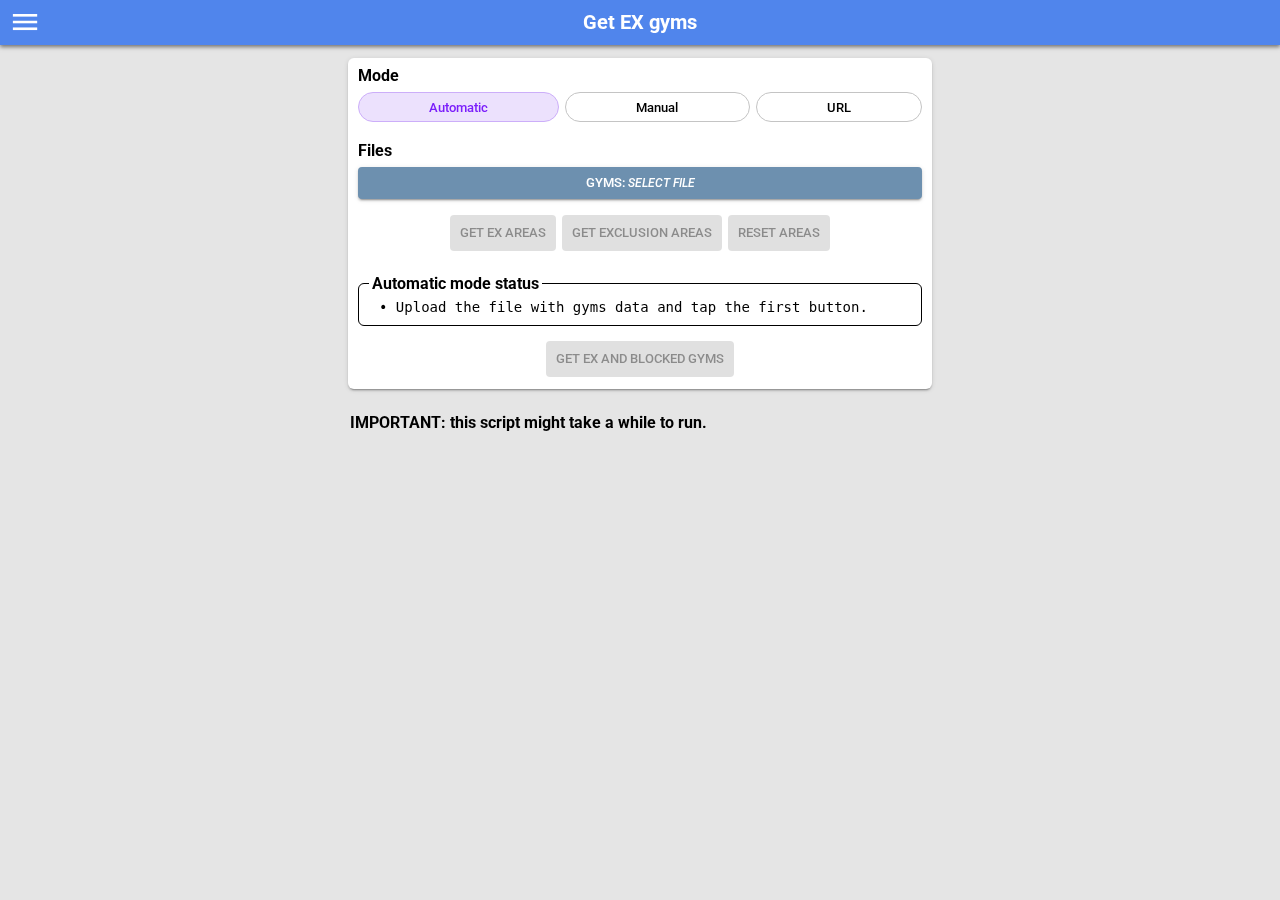
==== index.html @ 60ac469e "Test for iPhone X" ====
<html lang='x-default' xml:lang='x-default'>
  <head>
      <title>Get EX gyms</title>
		  <meta name="title" content="Get EX gyms">
      <meta name="keywords" content="Get EX gyms">
      <meta name="description" content="Get EX gyms given some inputs.">
      <link rel="icon" sizes="192x192" href="icon_circle.png">
      <link rel="apple-touch-icon-precomposed" href="icon.png">
      <meta content="minimum-scale=1.0, width=device-width, maximum-scale=0.6667, user-scalable=no, viewport-fit=cover" name="viewport">
      <meta charset="utf-8">
      <meta http-equiv="X-UA-Compatible" content="IE=edge">
      <link href="style.css" rel="stylesheet" type="text/css">
  </head>
  <body onload="language()">

    <div id="sidebar-overlay" onclick='triggerSideBar();'></div>

    <div id="navbar">    
      <div id="hamburger" onclick='triggerSideBar();'></div>
      <h1>Get EX gyms</h1>
    </div>

    <div id="structure">

      <div id="card">
        <div id="block">
          <h2 class="STRING_MODE">Mode</h2>
          <div id="block_structure">
            <div id="element">
              <div id="button_structure">
                <div class="selected STRING_AUTOMATIC" onclick='setMode("Automatic",this);'>Automatic</div>
                <div onclick='setMode("Manual",this);'>Manual</div>
                <div onclick='setMode("URL",this);'>URL</div>
              </div>
            </div>
          </div>
        </div>

        <div id="block">
          <h2 class="STRING_FILES">Files</h2>
          <div id="block_structure">
            <div id="element" class="files">
              <div>
                <input type="file" name="gymsfile" id="gymsfile" class="inputfile" accept=".csv,.txt"/>
                <label class="STRING_GYMS_FILE" for="gymsfile">Gyms: <span class="inputfile">select file</span></label>
              </div>
              <div id="File_section_EX" style="display:none">
                <input type="file" name="EXareasfile" id="EXareasfile" class="inputfile" accept=".geojson"/>
                <label class="STRING_EX_FILE" for="EXareasfile">EX areas: <span class="inputfile">select file</span></label>
              </div>
              <div id="File_section_exclusion" style="display:none">
                <input type="file" name="exclusionareasfile" id="exclusionareasfile" class="inputfile" accept=".geojson"/>
                <label class="STRING_EXCLUSION_FILE" for="exclusionareasfile">Exclusion areas: <span class="inputfile">select file</span></label>
              </div>
            </div>
          </div>
        </div>

        <div id="block" class="URL_area" style="display:none">
          <div id="block_structure" class="URL">
            <div id="element">
              <input id="EXAreasurl" class="log" value="https://getexgyms.alexelgt.com/example_data/madrid_exareas.geojson">
              <span class="STRING_URL_EX">EX Areas URL</span>
            </div>
            <div id="element">
              <input id="ExclusionAreasurl" class="log" value="https://getexgyms.alexelgt.com/example_data/madrid_exclusionareas.geojson">
              <span class="STRING_URL_EXCLUSION">Exclusion Areas URL</span>
            </div>
          </div>
        </div>

        <div id="Automatic_section">
          <div id="input_button_structure">
            <button id='btngetexareas' class="STRING_GET_EX_AREAS" onclick='getareas("EX");' disabled>Get EX areas</button>
            <button id='btngetexclusionareas' class="STRING_GET_EXCLUSION_AREAS" onclick='getareas("exclusion");' disabled>Get exclusion areas</button>
            <button id='btnresetareas' class="STRING_GET_RESET_AREAS" onclick='resetareas();' disabled>Reset areas</button>
          </div>

          <div id="block">
            <div id="block_structure" class="log">
              <h2 class="STRING_STATUS_AUTOMATIC_MODE">Automatic mode status</h2>
              <div id="element">
                <span id="EX_areas_status" class="log">• Upload the file with gyms data and tap the first button.</span>
                <br>
                <span id="Exclusion_areas_status" class="log"></span>
              </div>
            </div>
          </div>
        </div>

        <div id="block" class="error_block" style="display:none">
            <div id="block_structure" class="log">
              <h2 class="STRING_PROBLEMS_DETECTED">Problems detected</h2>
              <div id="element">
                <span id="Output_error_orange" class="log"></span>
                <span id="Output_error_red" class="log"></span>
  
                <span id="Output_error_gyms" class="log"></span>
                <span id="Output_error_EXAreas" class="log"></span>
                <span id="Output_error_exclusionAreas" class="log"></span>
  
              </div>
            </div>
          </div>

        <div id="input_button_structure">
          <button id='btngetexandblockedgyms' class="STRING_GET_GYMS" onclick='getexgyms();' disabled>Get EX and blocked gyms</button>
        </div>

      </div>
      <div id="card" class="results results_block" style="display:none">

        <div id="block">
          <div id="block_structure" class="log">
            <h2 id="results_string">Results</h2>
            <div id="element">
              <span id="Output_results" class="log"></span>
            </div>
          </div>
        </div>

        <div id="input_button_structure" class="Output_buttons"></div>
        <div id="text_block" class="Output_text_info"></div>
      </div>

      <table id="Output_table_data"></table>

      <div id="block">
        <h2>IMPORTANT: this script might take a while to run.</h2>
      </div>
       
    </div>

    <div id="sidebar">
      <h2 class="STRING_MENU">Menu (test)</h2>
      <a class="selected">Tool</a>
      <a>Info</a>
      <a>References</a>
      <a>Credits</a>
      <a>Test</a>
      <a>Test</a>
      <a>Test</a>
      <a>Test</a>
      <a>Test</a>
      <a>Test</a>
      <a>Test</a>
    </div>

    <script src='turf.min.js'></script>
    <script src='s2geometry.js'></script>
    <script src='osmtogeojson.js'></script>
    <script src='custom-file-input.js'></script>
    <script src="getexgyms.js" type="text/javascript"></script>
    <script src="fileManagement.js" type="text/javascript"></script>
    <script src="gymsCheckings.js" type="text/javascript"></script>
    <script src="language.js" type="text/javascript"></script>
    <script type='application/javascript'>
      document.addEventListener("touchstart", function() {}, false);
    </script>

  </body>
</html>
---- style.css ----
@import url(https://fonts.googleapis.com/css?family=Roboto:400,100,500,300italic,500italic,700italic,900,300);

/*==== Basico ====*/
body {
    z-index: 0;
    font-family: "Roboto", 'Helvetica Neue, Helvetica, Arial';
    -webkit-font-smoothing: antialiased;
    -moz-osx-font-smoothing: grayscale;
    text-rendering: optimizeLegibility;
    width: 100%;
    min-height: 100%;
    height: 100%;
    margin: 0;
    font-size: 16px;
    background-color: #e5e5e5;
    -webkit-text-size-adjust: 100%;
    -webkit-touch-callout: none;
    -webkit-appearance: none;
    -moz-appearance: none;
    appearance: none;
    color: #000
}

a {
    text-decoration: none;
    color: inherit;
}

* {
    -webkit-user-select: none;
    -moz-user-select: none;
    user-select: none;
    -webkit-tap-highlight-color: rgba(0,0,0,0)
}

tr, th, tr, td, .log {
    -webkit-user-select: text;
    -moz-user-select: text;
    user-select: text;
}
/*== Basico ==*/

/*==== Navbar ====*/
#navbar {
    z-index: 2;
    background-color: #5085ec;
    position: fixed;
    width: 100%;
    height: 45px;
    box-sizing: border-box;
    box-shadow: 0 2px 4px rgba(0, 0, 0, .5);
}

#navbar h1 {
    font-size: 20px;
    text-align: center;
    margin: 0;
    line-height: 45px;
    color: #fff
}
/*== Navbar ==*/

/*==== Structure ====*/
#structure {
    z-index: 1;
    padding: 50px 0 10px;
    width: 100%;
    max-width: 600px;
    margin: 0 auto;
}
/*== Structure ==*/

/*==== Card ====*/
#card {
    background-color: #fff;
    box-sizing: border-box;
    margin: 8px;
    border-radius: 6px;
    box-shadow: 0 3px 1px -2px rgba(0, 0, 0, 0.2), 0 2px 2px 0 rgba(0, 0, 0, 0.14), 0 1px 5px 0 rgba(0, 0, 0, 0.12);
}

#card.results {
    padding-top: 1px;
}
/*== Card ==*/

/*==== Block ====*/
#block {
    margin: 6px 0;
}
#block h2, input + span {
    padding: 8px 10px 2px;
    font-size: 16px;
    margin: 0;
}

#block #block_structure {
    font-size: 14px;
    box-sizing: border-box;
}

#block #block_structure.log {
    margin: 20px 10px 10px;
    padding: 15px 10px 10px;
    border: 1px solid #000;
    border-radius: 6px;
}

#block #block_structure.log h2{
    padding: 0px 3px;
    position: absolute;
    background-color: #fff;
    margin-top:-25px;
    border-radius: 6px;
}

#block #block_structure #element {
    padding: 0px 10px;
}

#block #block_structure.block_files #element {
    padding: 0;
}
/*== Block ==*/

/*==== Button ====*/
#button_structure {
    display: flex;
	flex-flow: row;
	position: relative;
	box-sizing: border-box;
}

#input_button_structure {
    width: 100%;
    margin: 4px auto;
    display: flex;
    flex-flow: row wrap;
    justify-content: center;
	position: relative;
	box-sizing: border-box;
}

#block #block_structure #element.files > div {
    flex-direction: column;
    margin: 0 auto;
}

button, input[type=file] + label, #button_structure > div {
    margin: 5px 0;
    position: relative;
    display: inline-block;
    box-sizing: border-box;
    border: none;
    border-radius: 4px;
    padding: 0 10px;
    min-width: 64px;
    min-height: 36px;
    vertical-align: middle;
    text-align: center;
    text-overflow: ellipsis;
    text-transform: uppercase;
    color: #fff;
    background-color: #2196f3;
    box-shadow: 0 3px 1px -2px rgba(0, 0, 0, 0.2), 0 2px 2px 0 rgba(0, 0, 0, 0.14), 0 1px 5px 0 rgba(0, 0, 0, 0.12);
    font-family: "Roboto";
    font-size: 13px;
    font-weight: 500;
    line-height: 36px;
    overflow: hidden;
    outline: none;
    cursor: pointer;
    transition: box-shadow 0.2s;
}

button#btnresetareas {
    background-color: #cc0000;
}

button {
    margin: 5px 3px 12px;
}

input[type=file]#gymsfile + label {
    background-color: #6d90af;
}

input[type=file]#EXareasfile + label {
    background-color: #69be65;
}

input[type=file]#exclusionareasfile + label {
    background-color: #5756ce;
}

button::-moz-focus-inner, input[type=file] + label::-moz-focus-inner, #button_structure > div::-moz-focus-inner {
    border: none;
}

/* Overlay */
button::before,
button::after, input[type=file] + label::before, input[type=file] + label::after, #button_structure > div::before, #button_structure > div::after {
    content: "";
    position: absolute;
    top: 0;
    left: 0;
    right: 0;
    bottom: 0;
    border-radius: inherit;
    opacity: 0;
}

button::before, input[type=file] + label::before, #button_structure > div::before {
    transition: opacity 0.2s;
}

button::after, input[type=file] + label::after, #button_structure > div::after {
    background: radial-gradient(circle at center, currentColor 1%, transparent 1%) center/10000% 10000% no-repeat;
    transition: opacity 1s, background-size 0.5s;
}

/* Hover, Focus */
button:hover,
button:focus, input[type=file] + label:hover, input[type=file] + label:focus, #button_structure > div:hover, #button_structure > div:focus {
    box-shadow: 0 2px 4px -1px rgba(0, 0, 0, 0.2), 0 4px 5px 0 rgba(0, 0, 0, 0.14), 0 1px 10px 0 rgba(0, 0, 0, 0.12);
}

button:hover::before, input[type=file] + label:hover::before, #button_structure > div:hover::before {
    opacity: 0.08;
}

button:focus::before, input[type=file] + label:focus::before, #button_structure > div:focus::before {
    opacity: 0.24;
}

button:hover:focus::before, input[type=file] + label:hover:focus::before, #button_structure > div:hover:focus::before {
    opacity: 0.32;
}


#button_structure > div, #button_structure > div:hover, #button_structure > div:focus {
    box-shadow: none;
}

/* Active */
button:active, input[type=file] + label:active, #button_structure > div:active {
    box-shadow: 0 5px 5px -3px rgba(0, 0, 0, 0.2), 0 8px 10px 1px rgba(0, 0, 0, 0.14), 0 3px 14px 2px rgba(0, 0, 0, 0.12);
}

button:active::after, input[type=file] + label:active::after, #button_structure > div:active::after {
    opacity: 0.32;
    background-size: 100% 100%;
    transition: background-size 0s;
}

/* Disabled */
button:disabled, button#btnresetareas:disabled, input[type=file]:disabled + label, input[type=file]#gymsfile:disabled + label, input[type=file]#EXareasfile:disabled + label, input[type=file]#exclusionareasfile:disabled + label, #button_structure > div:disabled {
    color: rgba(0, 0, 0, 0.38);
    background-color: rgba(0, 0, 0, 0.12);
    box-shadow: none;
    cursor: initial;
}

button:disabled::before,
button:disabled::after, input[type=file]:disabled + label::before, input[type=file]:disabled + label::after, #button_structure > div:disabled::before, #button_structure > div:disabled::after {
    opacity: 0;
}

#button_structure > div {
    flex-grow: 1;
    margin: 5px 3px;
    border-radius: 40px;
    padding: 0 10px;
    min-width: 64px;
    height: 30px;
    min-height: 30px;
    color: #000;
    background-color: #fff;
    line-height: 30px;
    border:1px solid #c4c4c4;
    text-transform: none;

}

#button_structure > div:hover {
    background-color: #f5f5f5;
    border-color: #bdbdbd;
}

#button_structure > div.selected {
    border-color: #ccaef9;
    background-color: #ece1fd;
    color: #7b1efb;
}

#button_structure > div:first-child {
    margin-left: 0;
}

#button_structure > div:last-child {
    margin-right: 0;
}

input[type=file] {
	width: 0.1px;
	height: 0.1px;
	opacity: 0;
	overflow: hidden;
	position: absolute;
	z-index: -1;
}

input[type=file] + label {
    flex-grow: 1;
    cursor: pointer;
    width: 100%;
    min-height: 26px;
    line-height: 26px;
    padding: 3px 6px;
}

span.inputfile {
    font-size: 12px;
    font-style: italic;
}
/*== Button ==*/

/*==== Tables ====*/
#Output_table_data {
    overflow: hidden;
    border-collapse:collapse;
    width: 100%
}

#Output_table_data th {
    background-color:#000;
    color:#fff;
}

#Output_table_data td, #Output_table_data th {
    padding:5px;
    border-right:1px solid #000;
}

#Output_table_data td:last-child, #Output_table_data th:last-child {
    border: none
}

#Output_table_data tr.ex {
    background-color:#d7ffd7;
}

#Output_table_data tr.blocked {
    background-color:#ffd7d7;
}

#Output_table_data tr {
    border:1px solid #000;
    border-left: none;
    border-right: none;
}
/*== Tables ==*/

/*==== Input URL ====*/
input {
    height: 36px;
    line-height: 13px;
    font-size: 13px;
    margin: 10px 0 5px;
    padding: 18px 10px 10px;
    border: 1px solid #000;
    border-radius: 6px;
    box-sizing: border-box;
    resize: none;
    width: 100%;
    text-overflow: ellipsis;
    overflow: hidden;
    
}

input:focus {
    border-color: #2196f3;
}

input + span {
    position: relative;
    font-weight: bold;
    top:-30px;
    left:10px;

    padding: 0px 3px;
    
    background-color: #fff;
    
    border-radius: 6px;
}

input:first-child{
    margin-top: -10px;
}
input {
    
    position: relative;
    top:20px;
}

input:focus + span {
    color: #2196f3
}

input:focus {
    -webkit-appearance: none;
    outline: none;
    border-color: #2196f3
}
/*== Input URL ==*/

/*==== Text ====*/
span.log{
    font-family: monospace;
}

#Output_error_orange {
    color: #dd8f00;
}

#Output_error_red, #Output_error_gyms, #Output_error_EXAreas, #Output_error_exclusionAreas {
    color: #e50000;
}

#text_block {
    box-sizing: border-box;
    padding: 0 10px 10px;
    width: 100%;
    text-align: center;
    margin: 10px auto;
}

#text_block.info {
    text-align: justify;
}
/*== Text ==*/

#hamburger {
    position: fixed;
    top: 7px;
    left: 10px;
    width: 30px;
    height: 30px;
    background-image: url("hamburger-icon.png");
    background-size: 100% 100%
}


#sidebar-overlay {
    position: fixed;
    width: 100%;
    height: 100%;
    top: 0;
    left: 0;
    right: 0;
    bottom: 0;
    opacity: 0;
    background: #000;
    z-index: -1;
    transition: opacity 0.3s;
    -webkit-transition: opacity 0.3s;
}

#sidebar-overlay.active {
    z-index: 3;
    opacity: 0.5;
}

#sidebar-overlay.semiactive {
    z-index: 3;
}

#sidebar {
    overflow-y: auto;
    -webkit-overflow-scrolling: touch;
    box-sizing: border-box;
    padding: 3px 10px;
    z-index: 4;
    position: fixed;
    background: #fff;
    width: 200px;
    height: 100%;
    top: 0px;
    left: -200px;
    font-weight: bold;
    -webkit-transition: left 0.3s ease-in-out;
    -moz-transition: left 0.3s ease-in-out;
    -ms-transition: left 0.3s ease-in-out;
    -o-transition: left 0.3s ease-in-out;
    transition: left 0.3s ease-in-out;
}

#sidebar.out {
    left: 0px;
    box-shadow: 0 0px 10px 1px rgba(0, 0, 0, 0.4);
}

#sidebar h2 {
    font-size: 20px;
    padding: 0px;
    margin: 7px 0 20px
}
#sidebar > a {
    text-decoration: none;
    position: relative;
    display:inline-block;
    margin: 5px 0;
    width: 100%;
    box-sizing: border-box;
    border-radius: 6px;
    padding: 8px 10px;
    font-size: 13px
}

#sidebar > a.selected {
    color: #7b1efb;
    background-color: #ece1fd;
}

@media (min-width: 600px){
    #Output_table_data {
        width: auto;
        background-color: #fff;
        box-sizing: border-box;
        margin: 8px;
        border-radius: 6px;
        box-shadow: 0 3px 1px -2px rgba(0, 0, 0, 0.2), 0 2px 2px 0 rgba(0, 0, 0, 0.14), 0 1px 5px 0 rgba(0, 0, 0, 0.12);
    }

    #Output_table_data tr:last-child {
        border-bottom: none
    }
}

@media only screen and (device-width : 375px) and (width : 812px) and (device-height : 812px) and (-webkit-device-pixel-ratio : 3) {
    #hamburger {
        left: 44px;
    }

    #sidebar {
        width: 234px;
        left: -234px;
        padding-left: 44px;
    }
}
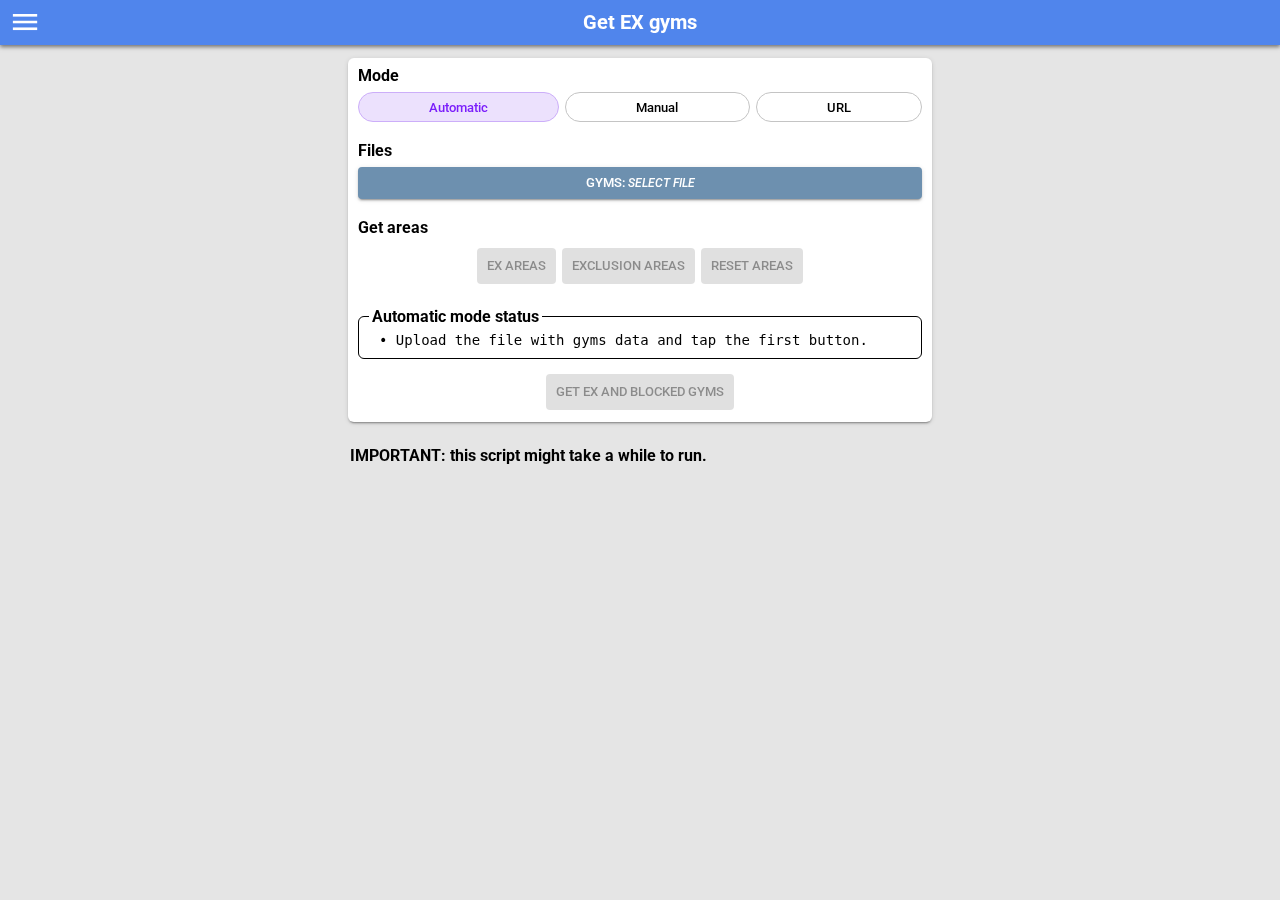
==== commit 970c2378: "Added new sections with references and credits" ====
--- a/index.html
+++ b/index.html
@@ -11,7 +11,7 @@
       <meta http-equiv="X-UA-Compatible" content="IE=edge">
       <link href="style.css" rel="stylesheet" type="text/css">
   </head>
-  <body onload="language()">
+  <body onload="language();language_sidebar()">
 
     <div id="sidebar-overlay" onclick='triggerSideBar();'></div>
 
@@ -69,11 +69,15 @@
           </div>
         </div>
 
+        
         <div id="Automatic_section">
-          <div id="input_button_structure">
-            <button id='btngetexareas' class="STRING_GET_EX_AREAS" onclick='getareas("EX");' disabled>Get EX areas</button>
-            <button id='btngetexclusionareas' class="STRING_GET_EXCLUSION_AREAS" onclick='getareas("exclusion");' disabled>Get exclusion areas</button>
-            <button id='btnresetareas' class="STRING_GET_RESET_AREAS" onclick='resetareas();' disabled>Reset areas</button>
+          <div id="block">
+            <h2 class="STRING_GET_AREAS">Get areas</h2>
+            <div id="input_button_structure">
+              <button id='btngetexareas' class="STRING_GET_EX_AREAS" onclick='getareas("EX");' disabled>EX areas</button>
+              <button id='btngetexclusionareas' class="STRING_GET_EXCLUSION_AREAS" onclick='getareas("exclusion");' disabled>Exclusion areas</button>
+              <button id='btnresetareas' class="STRING_GET_RESET_AREAS" onclick='resetareas();' disabled>Reset areas</button>
+            </div>
           </div>
 
           <div id="block">
@@ -108,10 +112,11 @@
         </div>
 
       </div>
-      <div id="card" class="results results_block" style="display:none">
+
+      <div id="card" class="padding results_block" style="display:none">
 
         <div id="block">
-          <div id="block_structure" class="log">
+          <div id="block_structure" class="log results">
             <h2 id="results_string">Results</h2>
             <div id="element">
               <span id="Output_results" class="log"></span>
@@ -119,8 +124,16 @@
           </div>
         </div>
 
-        <div id="input_button_structure" class="Output_buttons"></div>
-        <div id="text_block" class="Output_text_info"></div>
+        <div id="block" class="downloads_block">
+          <div id="block_structure">
+            <h2 class="STRING_DOWNLOADS">Downloads</h2>
+            <div id="element">
+              <div id="input_button_structure" class="Output_buttons"></div>
+              <div id="text_block" class="Output_text_info"></div>
+            </div>
+          </div>
+        </div>
+
       </div>
 
       <table id="Output_table_data"></table>
@@ -133,17 +146,10 @@
 
     <div id="sidebar">
       <h2 class="STRING_MENU">Menu (test)</h2>
-      <a class="selected">Tool</a>
-      <a>Info</a>
-      <a>References</a>
-      <a>Credits</a>
-      <a>Test</a>
-      <a>Test</a>
-      <a>Test</a>
-      <a>Test</a>
-      <a>Test</a>
-      <a>Test</a>
-      <a>Test</a>
+      <a class="selected STRING_TOOL">Tool</a>
+      <a>Info (soon)</a>
+      <a class="STRING_REFERENCES" href="references.html">References</a>
+      <a class="STRING_CREDITS" href="credits.html">Credits</a>
     </div>
 
     <script src='turf.min.js'></script>
@@ -154,6 +160,7 @@
     <script src="fileManagement.js" type="text/javascript"></script>
     <script src="gymsCheckings.js" type="text/javascript"></script>
     <script src="language.js" type="text/javascript"></script>
+    <script src="sideBar.js" type="text/javascript"></script>
     <script type='application/javascript'>
       document.addEventListener("touchstart", function() {}, false);
     </script>
--- a/style.css
+++ b/style.css
@@ -23,7 +23,7 @@
 
 a {
     text-decoration: none;
-    color: inherit;
+    
 }
 
 * {
@@ -79,8 +79,8 @@
     box-shadow: 0 3px 1px -2px rgba(0, 0, 0, 0.2), 0 2px 2px 0 rgba(0, 0, 0, 0.14), 0 1px 5px 0 rgba(0, 0, 0, 0.12);
 }
 
-#card.results {
-    padding-top: 1px;
+#card.padding {
+    padding: 1px 0
 }
 /*== Card ==*/
 
@@ -146,7 +146,7 @@
     margin: 0 auto;
 }
 
-button, input[type=file] + label, #button_structure > div {
+button, input[type=file] + label, #button_structure > div, a#btn {
     margin: 5px 0;
     position: relative;
     display: inline-block;
@@ -193,13 +193,13 @@
     background-color: #5756ce;
 }
 
-button::-moz-focus-inner, input[type=file] + label::-moz-focus-inner, #button_structure > div::-moz-focus-inner {
+button::-moz-focus-inner, input[type=file] + label::-moz-focus-inner, #button_structure > div::-moz-focus-inner, a#btn::-moz-focus-inner {
     border: none;
 }
 
 /* Overlay */
 button::before,
-button::after, input[type=file] + label::before, input[type=file] + label::after, #button_structure > div::before, #button_structure > div::after {
+button::after, input[type=file] + label::before, input[type=file] + label::after, #button_structure > div::before, #button_structure > div::after, a#btn::before, a#btn::after {
     content: "";
     position: absolute;
     top: 0;
@@ -210,30 +210,30 @@
     opacity: 0;
 }
 
-button::before, input[type=file] + label::before, #button_structure > div::before {
+button::before, input[type=file] + label::before, #button_structure > div::before, a#btn::before {
     transition: opacity 0.2s;
 }
 
-button::after, input[type=file] + label::after, #button_structure > div::after {
+button::after, input[type=file] + label::after, #button_structure > div::after, a#btn::after {
     background: radial-gradient(circle at center, currentColor 1%, transparent 1%) center/10000% 10000% no-repeat;
     transition: opacity 1s, background-size 0.5s;
 }
 
 /* Hover, Focus */
 button:hover,
-button:focus, input[type=file] + label:hover, input[type=file] + label:focus, #button_structure > div:hover, #button_structure > div:focus {
+button:focus, input[type=file] + label:hover, input[type=file] + label:focus, #button_structure > div:hover, #button_structure > div:focus, a#btn:hover, a#btn:focus{
     box-shadow: 0 2px 4px -1px rgba(0, 0, 0, 0.2), 0 4px 5px 0 rgba(0, 0, 0, 0.14), 0 1px 10px 0 rgba(0, 0, 0, 0.12);
 }
 
-button:hover::before, input[type=file] + label:hover::before, #button_structure > div:hover::before {
+button:hover::before, input[type=file] + label:hover::before, #button_structure > div:hover::before, a#btn:hover::before {
     opacity: 0.08;
 }
 
-button:focus::before, input[type=file] + label:focus::before, #button_structure > div:focus::before {
+button:focus::before, input[type=file] + label:focus::before, #button_structure > div:focus::before, a#btn:focus::before {
     opacity: 0.24;
 }
 
-button:hover:focus::before, input[type=file] + label:hover:focus::before, #button_structure > div:hover:focus::before {
+button:hover:focus::before, input[type=file] + label:hover:focus::before, #button_structure > div:hover:focus::before, a#btn:hover:focus::before {
     opacity: 0.32;
 }
 
@@ -243,18 +243,18 @@
 }
 
 /* Active */
-button:active, input[type=file] + label:active, #button_structure > div:active {
+button:active, input[type=file] + label:active, #button_structure > div:active, a#btn:active {
     box-shadow: 0 5px 5px -3px rgba(0, 0, 0, 0.2), 0 8px 10px 1px rgba(0, 0, 0, 0.14), 0 3px 14px 2px rgba(0, 0, 0, 0.12);
 }
 
-button:active::after, input[type=file] + label:active::after, #button_structure > div:active::after {
+button:active::after, input[type=file] + label:active::after, #button_structure > div:active::after, a#btn:active::after {
     opacity: 0.32;
     background-size: 100% 100%;
     transition: background-size 0s;
 }
 
 /* Disabled */
-button:disabled, button#btnresetareas:disabled, input[type=file]:disabled + label, input[type=file]#gymsfile:disabled + label, input[type=file]#EXareasfile:disabled + label, input[type=file]#exclusionareasfile:disabled + label, #button_structure > div:disabled {
+button:disabled, button#btnresetareas:disabled, input[type=file]:disabled + label, input[type=file]#gymsfile:disabled + label, input[type=file]#EXareasfile:disabled + label, input[type=file]#exclusionareasfile:disabled + label, #button_structure > div:disabled, a#btn:disabled {
     color: rgba(0, 0, 0, 0.38);
     background-color: rgba(0, 0, 0, 0.12);
     box-shadow: none;
@@ -262,7 +262,7 @@
 }
 
 button:disabled::before,
-button:disabled::after, input[type=file]:disabled + label::before, input[type=file]:disabled + label::after, #button_structure > div:disabled::before, #button_structure > div:disabled::after {
+button:disabled::after, input[type=file]:disabled + label::before, input[type=file]:disabled + label::after, #button_structure > div:disabled::before, #button_structure > div:disabled::after, a#btn:disabled::before, a#btn:disabled::after {
     opacity: 0;
 }
 
@@ -430,7 +430,7 @@
 
 #text_block {
     box-sizing: border-box;
-    padding: 0 10px 10px;
+    padding-bottom: 10px;
     width: 100%;
     text-align: center;
     margin: 10px auto;
@@ -507,6 +507,7 @@
     margin: 7px 0 20px
 }
 #sidebar > a {
+    color: inherit;
     text-decoration: none;
     position: relative;
     display:inline-block;
@@ -518,7 +519,15 @@
     font-size: 13px
 }
 
-#sidebar > a.selected {
+#sidebar > a:hover {
+    background-color: #f5f5f5;
+}
+
+#sidebar > a:hover:active {
+    background-color: #e2e2e2;
+}
+
+#sidebar > a.selected, #sidebar > a.selected:hover:active {
     color: #7b1efb;
     background-color: #ece1fd;
 }
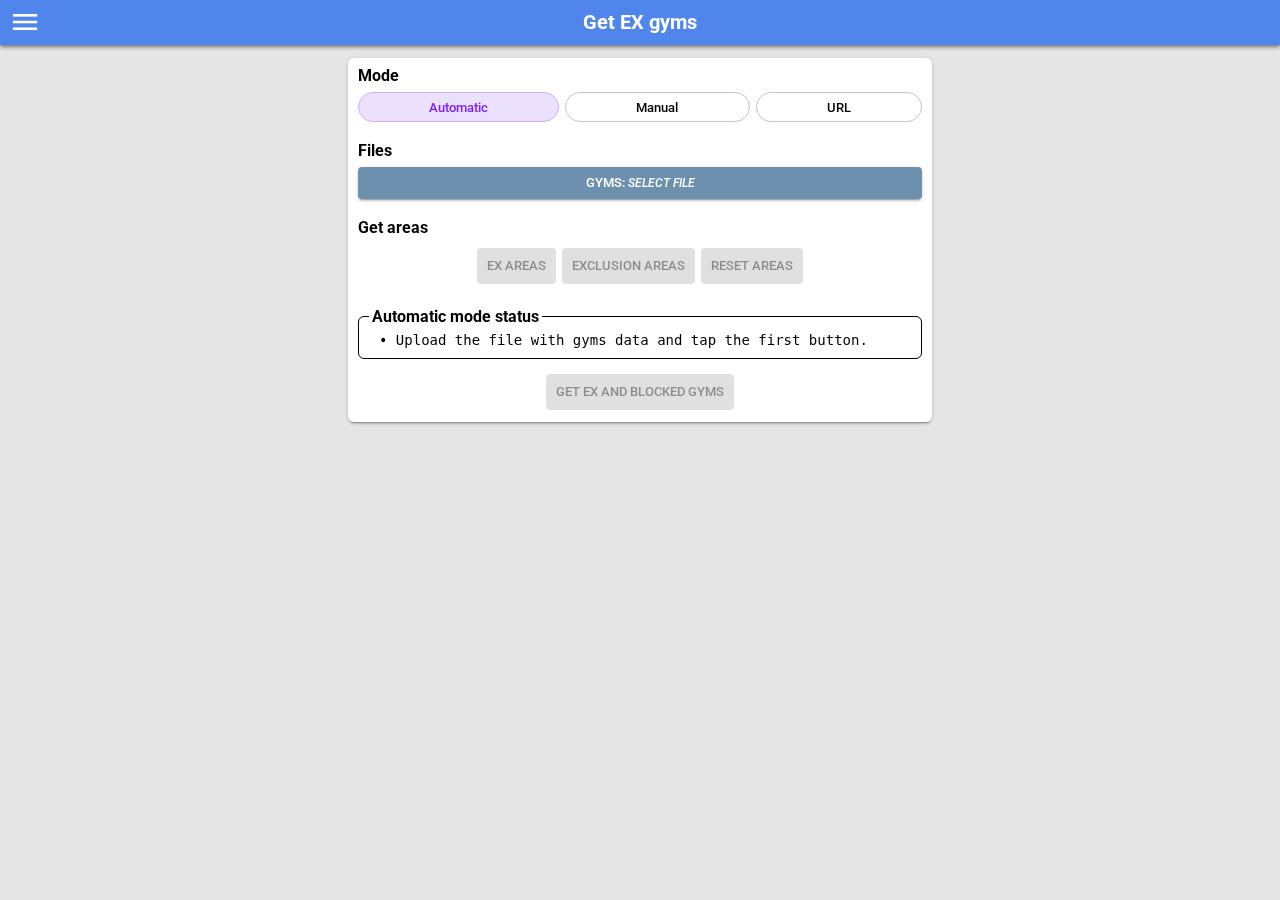
==== commit ef2d960e: "Added info section" ====
--- a/index.html
+++ b/index.html
@@ -137,17 +137,13 @@
       </div>
 
       <table id="Output_table_data"></table>
-
-      <div id="block">
-        <h2>IMPORTANT: this script might take a while to run.</h2>
-      </div>
        
     </div>
 
     <div id="sidebar">
       <h2 class="STRING_MENU">Menu (test)</h2>
       <a class="selected STRING_TOOL">Tool</a>
-      <a>Info (soon)</a>
+      <a href="info.html">Info</a>
       <a class="STRING_REFERENCES" href="references.html">References</a>
       <a class="STRING_CREDITS" href="credits.html">Credits</a>
     </div>
--- a/style.css
+++ b/style.css
@@ -33,7 +33,7 @@
     -webkit-tap-highlight-color: rgba(0,0,0,0)
 }
 
-tr, th, tr, td, .log {
+tr, th, tr, td, .log, #select_text_block {
     -webkit-user-select: text;
     -moz-user-select: text;
     user-select: text;
@@ -62,6 +62,7 @@
 
 /*==== Structure ====*/
 #structure {
+    position: relative;
     z-index: 1;
     padding: 50px 0 10px;
     width: 100%;
@@ -92,6 +93,12 @@
     padding: 8px 10px 2px;
     font-size: 16px;
     margin: 0;
+}
+
+#block h2.app_title {
+    box-sizing: border-box;
+    width: 100%;
+    text-align: center;
 }
 
 #block #block_structure {
@@ -416,7 +423,7 @@
 /*== Input URL ==*/
 
 /*==== Text ====*/
-span.log{
+span.log, #select_text_block{
     font-family: monospace;
 }
 
@@ -532,6 +539,40 @@
     background-color: #ece1fd;
 }
 
+ul {
+    list-style-type:decimal;
+}
+
+li {
+    margin-bottom: 10px;
+    padding-right: 30px;
+}
+
+#select_text_block {
+    width: 100%;
+    background-color: #f1f1f1;
+    padding: 10px;
+    box-sizing: border-box;
+    margin: 0
+}
+
+p {
+    margin-bottom: 0
+}
+
+img#icon, img#example {
+    display: block;
+    position: relative;
+    width: 80px;
+    border-radius: 8px;
+    box-shadow: 0 0 2px rgba(0, 0, 0, 0.5);
+    margin: 10px auto
+}
+
+img#example {
+    width: 200px;
+}
+
 @media (min-width: 600px){
     #Output_table_data {
         width: auto;
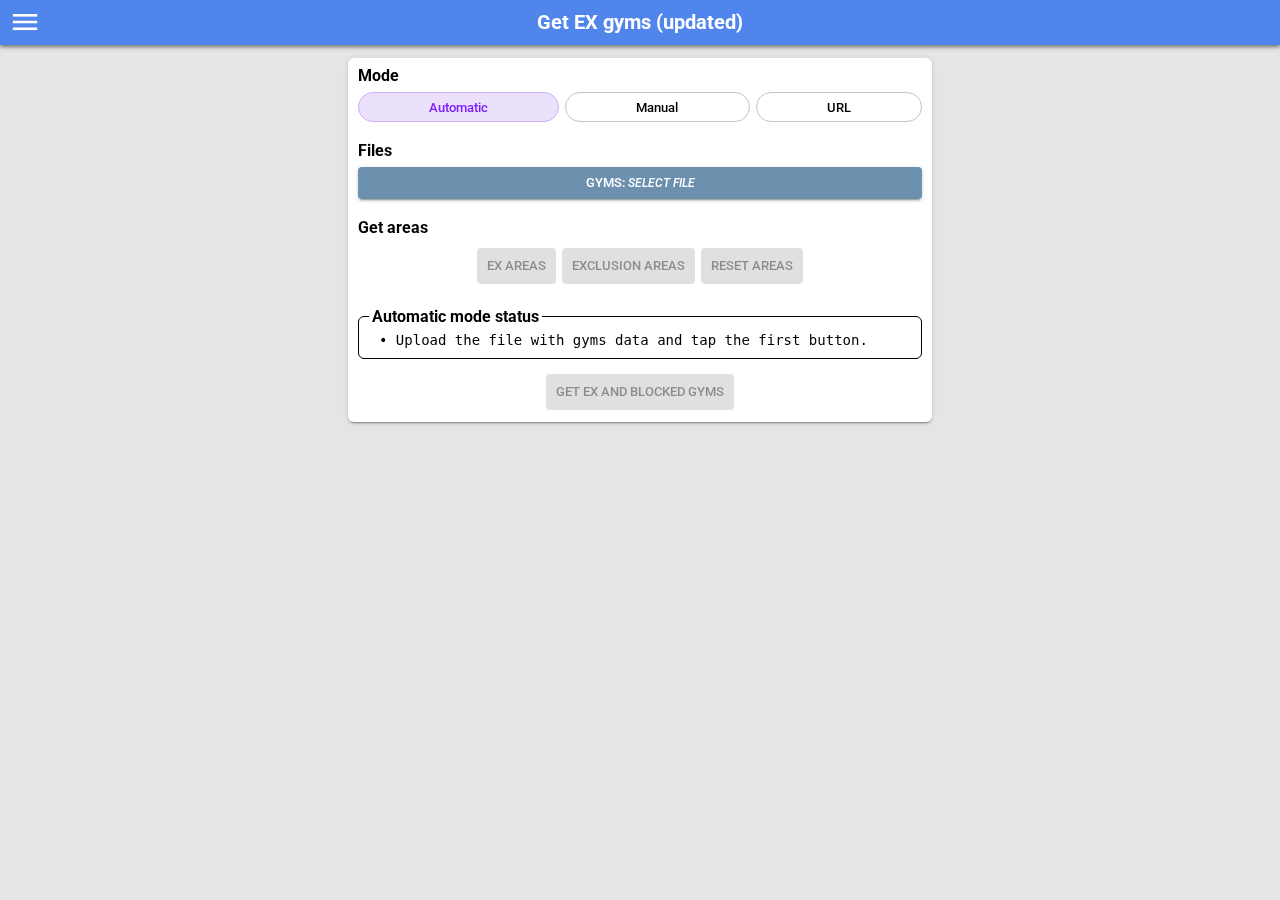
==== commit b07e92f2: "Updated the queries with new changes (experimental)" ====
--- a/index.html
+++ b/index.html
@@ -17,7 +17,7 @@
 
     <div id="navbar">    
       <div id="hamburger" onclick='triggerSideBar();'></div>
-      <h1>Get EX gyms</h1>
+      <h1>Get EX gyms (updated)</h1>
     </div>
 
     <div id="structure">
@@ -93,19 +93,19 @@
         </div>
 
         <div id="block" class="error_block" style="display:none">
-            <div id="block_structure" class="log">
-              <h2 class="STRING_PROBLEMS_DETECTED">Problems detected</h2>
-              <div id="element">
-                <span id="Output_error_orange" class="log"></span>
-                <span id="Output_error_red" class="log"></span>
+          <div id="block_structure" class="log">
+            <h2 class="STRING_PROBLEMS_DETECTED">Problems detected</h2>
+            <div id="element">
+              <span id="Output_error_orange" class="log"></span>
+              <span id="Output_error_red" class="log"></span>
   
-                <span id="Output_error_gyms" class="log"></span>
-                <span id="Output_error_EXAreas" class="log"></span>
-                <span id="Output_error_exclusionAreas" class="log"></span>
+              <span id="Output_error_gyms" class="log"></span>
+              <span id="Output_error_EXAreas" class="log"></span>
+              <span id="Output_error_exclusionAreas" class="log"></span>
   
-              </div>
             </div>
           </div>
+        </div>
 
         <div id="input_button_structure">
           <button id='btngetexandblockedgyms' class="STRING_GET_GYMS" onclick='getexgyms();' disabled>Get EX and blocked gyms</button>
@@ -137,7 +137,7 @@
       </div>
 
       <table id="Output_table_data"></table>
-       
+
     </div>
 
     <div id="sidebar">
@@ -148,6 +148,8 @@
       <a class="STRING_CREDITS" href="credits.html">Credits</a>
     </div>
 
+    <script src='eventListeners.js'></script>
+    <script src='setMode.js'></script>
     <script src='turf.min.js'></script>
     <script src='s2geometry.js'></script>
     <script src='osmtogeojson.js'></script>
--- a/style.css
+++ b/style.css
@@ -1,601 +1 @@
-@import url(https://fonts.googleapis.com/css?family=Roboto:400,100,500,300italic,500italic,700italic,900,300);
-
-/*==== Basico ====*/
-body {
-    z-index: 0;
-    font-family: "Roboto", 'Helvetica Neue, Helvetica, Arial';
-    -webkit-font-smoothing: antialiased;
-    -moz-osx-font-smoothing: grayscale;
-    text-rendering: optimizeLegibility;
-    width: 100%;
-    min-height: 100%;
-    height: 100%;
-    margin: 0;
-    font-size: 16px;
-    background-color: #e5e5e5;
-    -webkit-text-size-adjust: 100%;
-    -webkit-touch-callout: none;
-    -webkit-appearance: none;
-    -moz-appearance: none;
-    appearance: none;
-    color: #000
-}
-
-a {
-    text-decoration: none;
-    
-}
-
-* {
-    -webkit-user-select: none;
-    -moz-user-select: none;
-    user-select: none;
-    -webkit-tap-highlight-color: rgba(0,0,0,0)
-}
-
-tr, th, tr, td, .log, #select_text_block {
-    -webkit-user-select: text;
-    -moz-user-select: text;
-    user-select: text;
-}
-/*== Basico ==*/
-
-/*==== Navbar ====*/
-#navbar {
-    z-index: 2;
-    background-color: #5085ec;
-    position: fixed;
-    width: 100%;
-    height: 45px;
-    box-sizing: border-box;
-    box-shadow: 0 2px 4px rgba(0, 0, 0, .5);
-}
-
-#navbar h1 {
-    font-size: 20px;
-    text-align: center;
-    margin: 0;
-    line-height: 45px;
-    color: #fff
-}
-/*== Navbar ==*/
-
-/*==== Structure ====*/
-#structure {
-    position: relative;
-    z-index: 1;
-    padding: 50px 0 10px;
-    width: 100%;
-    max-width: 600px;
-    margin: 0 auto;
-}
-/*== Structure ==*/
-
-/*==== Card ====*/
-#card {
-    background-color: #fff;
-    box-sizing: border-box;
-    margin: 8px;
-    border-radius: 6px;
-    box-shadow: 0 3px 1px -2px rgba(0, 0, 0, 0.2), 0 2px 2px 0 rgba(0, 0, 0, 0.14), 0 1px 5px 0 rgba(0, 0, 0, 0.12);
-}
-
-#card.padding {
-    padding: 1px 0
-}
-/*== Card ==*/
-
-/*==== Block ====*/
-#block {
-    margin: 6px 0;
-}
-#block h2, input + span {
-    padding: 8px 10px 2px;
-    font-size: 16px;
-    margin: 0;
-}
-
-#block h2.app_title {
-    box-sizing: border-box;
-    width: 100%;
-    text-align: center;
-}
-
-#block #block_structure {
-    font-size: 14px;
-    box-sizing: border-box;
-}
-
-#block #block_structure.log {
-    margin: 20px 10px 10px;
-    padding: 15px 10px 10px;
-    border: 1px solid #000;
-    border-radius: 6px;
-}
-
-#block #block_structure.log h2{
-    padding: 0px 3px;
-    position: absolute;
-    background-color: #fff;
-    margin-top:-25px;
-    border-radius: 6px;
-}
-
-#block #block_structure #element {
-    padding: 0px 10px;
-}
-
-#block #block_structure.block_files #element {
-    padding: 0;
-}
-/*== Block ==*/
-
-/*==== Button ====*/
-#button_structure {
-    display: flex;
-	flex-flow: row;
-	position: relative;
-	box-sizing: border-box;
-}
-
-#input_button_structure {
-    width: 100%;
-    margin: 4px auto;
-    display: flex;
-    flex-flow: row wrap;
-    justify-content: center;
-	position: relative;
-	box-sizing: border-box;
-}
-
-#block #block_structure #element.files > div {
-    flex-direction: column;
-    margin: 0 auto;
-}
-
-button, input[type=file] + label, #button_structure > div, a#btn {
-    margin: 5px 0;
-    position: relative;
-    display: inline-block;
-    box-sizing: border-box;
-    border: none;
-    border-radius: 4px;
-    padding: 0 10px;
-    min-width: 64px;
-    min-height: 36px;
-    vertical-align: middle;
-    text-align: center;
-    text-overflow: ellipsis;
-    text-transform: uppercase;
-    color: #fff;
-    background-color: #2196f3;
-    box-shadow: 0 3px 1px -2px rgba(0, 0, 0, 0.2), 0 2px 2px 0 rgba(0, 0, 0, 0.14), 0 1px 5px 0 rgba(0, 0, 0, 0.12);
-    font-family: "Roboto";
-    font-size: 13px;
-    font-weight: 500;
-    line-height: 36px;
-    overflow: hidden;
-    outline: none;
-    cursor: pointer;
-    transition: box-shadow 0.2s;
-}
-
-button#btnresetareas {
-    background-color: #cc0000;
-}
-
-button {
-    margin: 5px 3px 12px;
-}
-
-input[type=file]#gymsfile + label {
-    background-color: #6d90af;
-}
-
-input[type=file]#EXareasfile + label {
-    background-color: #69be65;
-}
-
-input[type=file]#exclusionareasfile + label {
-    background-color: #5756ce;
-}
-
-button::-moz-focus-inner, input[type=file] + label::-moz-focus-inner, #button_structure > div::-moz-focus-inner, a#btn::-moz-focus-inner {
-    border: none;
-}
-
-/* Overlay */
-button::before,
-button::after, input[type=file] + label::before, input[type=file] + label::after, #button_structure > div::before, #button_structure > div::after, a#btn::before, a#btn::after {
-    content: "";
-    position: absolute;
-    top: 0;
-    left: 0;
-    right: 0;
-    bottom: 0;
-    border-radius: inherit;
-    opacity: 0;
-}
-
-button::before, input[type=file] + label::before, #button_structure > div::before, a#btn::before {
-    transition: opacity 0.2s;
-}
-
-button::after, input[type=file] + label::after, #button_structure > div::after, a#btn::after {
-    background: radial-gradient(circle at center, currentColor 1%, transparent 1%) center/10000% 10000% no-repeat;
-    transition: opacity 1s, background-size 0.5s;
-}
-
-/* Hover, Focus */
-button:hover,
-button:focus, input[type=file] + label:hover, input[type=file] + label:focus, #button_structure > div:hover, #button_structure > div:focus, a#btn:hover, a#btn:focus{
-    box-shadow: 0 2px 4px -1px rgba(0, 0, 0, 0.2), 0 4px 5px 0 rgba(0, 0, 0, 0.14), 0 1px 10px 0 rgba(0, 0, 0, 0.12);
-}
-
-button:hover::before, input[type=file] + label:hover::before, #button_structure > div:hover::before, a#btn:hover::before {
-    opacity: 0.08;
-}
-
-button:focus::before, input[type=file] + label:focus::before, #button_structure > div:focus::before, a#btn:focus::before {
-    opacity: 0.24;
-}
-
-button:hover:focus::before, input[type=file] + label:hover:focus::before, #button_structure > div:hover:focus::before, a#btn:hover:focus::before {
-    opacity: 0.32;
-}
-
-
-#button_structure > div, #button_structure > div:hover, #button_structure > div:focus {
-    box-shadow: none;
-}
-
-/* Active */
-button:active, input[type=file] + label:active, #button_structure > div:active, a#btn:active {
-    box-shadow: 0 5px 5px -3px rgba(0, 0, 0, 0.2), 0 8px 10px 1px rgba(0, 0, 0, 0.14), 0 3px 14px 2px rgba(0, 0, 0, 0.12);
-}
-
-button:active::after, input[type=file] + label:active::after, #button_structure > div:active::after, a#btn:active::after {
-    opacity: 0.32;
-    background-size: 100% 100%;
-    transition: background-size 0s;
-}
-
-/* Disabled */
-button:disabled, button#btnresetareas:disabled, input[type=file]:disabled + label, input[type=file]#gymsfile:disabled + label, input[type=file]#EXareasfile:disabled + label, input[type=file]#exclusionareasfile:disabled + label, #button_structure > div:disabled, a#btn:disabled {
-    color: rgba(0, 0, 0, 0.38);
-    background-color: rgba(0, 0, 0, 0.12);
-    box-shadow: none;
-    cursor: initial;
-}
-
-button:disabled::before,
-button:disabled::after, input[type=file]:disabled + label::before, input[type=file]:disabled + label::after, #button_structure > div:disabled::before, #button_structure > div:disabled::after, a#btn:disabled::before, a#btn:disabled::after {
-    opacity: 0;
-}
-
-#button_structure > div {
-    flex-grow: 1;
-    margin: 5px 3px;
-    border-radius: 40px;
-    padding: 0 10px;
-    min-width: 64px;
-    height: 30px;
-    min-height: 30px;
-    color: #000;
-    background-color: #fff;
-    line-height: 30px;
-    border:1px solid #c4c4c4;
-    text-transform: none;
-
-}
-
-#button_structure > div:hover {
-    background-color: #f5f5f5;
-    border-color: #bdbdbd;
-}
-
-#button_structure > div.selected {
-    border-color: #ccaef9;
-    background-color: #ece1fd;
-    color: #7b1efb;
-}
-
-#button_structure > div:first-child {
-    margin-left: 0;
-}
-
-#button_structure > div:last-child {
-    margin-right: 0;
-}
-
-input[type=file] {
-	width: 0.1px;
-	height: 0.1px;
-	opacity: 0;
-	overflow: hidden;
-	position: absolute;
-	z-index: -1;
-}
-
-input[type=file] + label {
-    flex-grow: 1;
-    cursor: pointer;
-    width: 100%;
-    min-height: 26px;
-    line-height: 26px;
-    padding: 3px 6px;
-}
-
-span.inputfile {
-    font-size: 12px;
-    font-style: italic;
-}
-/*== Button ==*/
-
-/*==== Tables ====*/
-#Output_table_data {
-    overflow: hidden;
-    border-collapse:collapse;
-    width: 100%
-}
-
-#Output_table_data th {
-    background-color:#000;
-    color:#fff;
-}
-
-#Output_table_data td, #Output_table_data th {
-    padding:5px;
-    border-right:1px solid #000;
-}
-
-#Output_table_data td:last-child, #Output_table_data th:last-child {
-    border: none
-}
-
-#Output_table_data tr.ex {
-    background-color:#d7ffd7;
-}
-
-#Output_table_data tr.blocked {
-    background-color:#ffd7d7;
-}
-
-#Output_table_data tr {
-    border:1px solid #000;
-    border-left: none;
-    border-right: none;
-}
-/*== Tables ==*/
-
-/*==== Input URL ====*/
-input {
-    height: 36px;
-    line-height: 13px;
-    font-size: 13px;
-    margin: 10px 0 5px;
-    padding: 18px 10px 10px;
-    border: 1px solid #000;
-    border-radius: 6px;
-    box-sizing: border-box;
-    resize: none;
-    width: 100%;
-    text-overflow: ellipsis;
-    overflow: hidden;
-    
-}
-
-input:focus {
-    border-color: #2196f3;
-}
-
-input + span {
-    position: relative;
-    font-weight: bold;
-    top:-30px;
-    left:10px;
-
-    padding: 0px 3px;
-    
-    background-color: #fff;
-    
-    border-radius: 6px;
-}
-
-input:first-child{
-    margin-top: -10px;
-}
-input {
-    
-    position: relative;
-    top:20px;
-}
-
-input:focus + span {
-    color: #2196f3
-}
-
-input:focus {
-    -webkit-appearance: none;
-    outline: none;
-    border-color: #2196f3
-}
-/*== Input URL ==*/
-
-/*==== Text ====*/
-span.log, #select_text_block{
-    font-family: monospace;
-}
-
-#Output_error_orange {
-    color: #dd8f00;
-}
-
-#Output_error_red, #Output_error_gyms, #Output_error_EXAreas, #Output_error_exclusionAreas {
-    color: #e50000;
-}
-
-#text_block {
-    box-sizing: border-box;
-    padding-bottom: 10px;
-    width: 100%;
-    text-align: center;
-    margin: 10px auto;
-}
-
-#text_block.info {
-    text-align: justify;
-}
-/*== Text ==*/
-
-#hamburger {
-    position: fixed;
-    top: 7px;
-    left: 10px;
-    width: 30px;
-    height: 30px;
-    background-image: url("hamburger-icon.png");
-    background-size: 100% 100%
-}
-
-
-#sidebar-overlay {
-    position: fixed;
-    width: 100%;
-    height: 100%;
-    top: 0;
-    left: 0;
-    right: 0;
-    bottom: 0;
-    opacity: 0;
-    background: #000;
-    z-index: -1;
-    transition: opacity 0.3s;
-    -webkit-transition: opacity 0.3s;
-}
-
-#sidebar-overlay.active {
-    z-index: 3;
-    opacity: 0.5;
-}
-
-#sidebar-overlay.semiactive {
-    z-index: 3;
-}
-
-#sidebar {
-    overflow-y: auto;
-    -webkit-overflow-scrolling: touch;
-    box-sizing: border-box;
-    padding: 3px 10px;
-    z-index: 4;
-    position: fixed;
-    background: #fff;
-    width: 200px;
-    height: 100%;
-    top: 0px;
-    left: -200px;
-    font-weight: bold;
-    -webkit-transition: left 0.3s ease-in-out;
-    -moz-transition: left 0.3s ease-in-out;
-    -ms-transition: left 0.3s ease-in-out;
-    -o-transition: left 0.3s ease-in-out;
-    transition: left 0.3s ease-in-out;
-}
-
-#sidebar.out {
-    left: 0px;
-    box-shadow: 0 0px 10px 1px rgba(0, 0, 0, 0.4);
-}
-
-#sidebar h2 {
-    font-size: 20px;
-    padding: 0px;
-    margin: 7px 0 20px
-}
-#sidebar > a {
-    color: inherit;
-    text-decoration: none;
-    position: relative;
-    display:inline-block;
-    margin: 5px 0;
-    width: 100%;
-    box-sizing: border-box;
-    border-radius: 6px;
-    padding: 8px 10px;
-    font-size: 13px
-}
-
-#sidebar > a:hover {
-    background-color: #f5f5f5;
-}
-
-#sidebar > a:hover:active {
-    background-color: #e2e2e2;
-}
-
-#sidebar > a.selected, #sidebar > a.selected:hover:active {
-    color: #7b1efb;
-    background-color: #ece1fd;
-}
-
-ul {
-    list-style-type:decimal;
-}
-
-li {
-    margin-bottom: 10px;
-    padding-right: 30px;
-}
-
-#select_text_block {
-    width: 100%;
-    background-color: #f1f1f1;
-    padding: 10px;
-    box-sizing: border-box;
-    margin: 0
-}
-
-p {
-    margin-bottom: 0
-}
-
-img#icon, img#example {
-    display: block;
-    position: relative;
-    width: 80px;
-    border-radius: 8px;
-    box-shadow: 0 0 2px rgba(0, 0, 0, 0.5);
-    margin: 10px auto
-}
-
-img#example {
-    width: 200px;
-}
-
-@media (min-width: 600px){
-    #Output_table_data {
-        width: auto;
-        background-color: #fff;
-        box-sizing: border-box;
-        margin: 8px;
-        border-radius: 6px;
-        box-shadow: 0 3px 1px -2px rgba(0, 0, 0, 0.2), 0 2px 2px 0 rgba(0, 0, 0, 0.14), 0 1px 5px 0 rgba(0, 0, 0, 0.12);
-    }
-
-    #Output_table_data tr:last-child {
-        border-bottom: none
-    }
-}
-
-@media only screen and (device-width : 375px) and (width : 812px) and (device-height : 812px) and (-webkit-device-pixel-ratio : 3) {
-    #hamburger {
-        left: 44px;
-    }
-
-    #sidebar {
-        width: 234px;
-        left: -234px;
-        padding-left: 44px;
-    }
-}+@import"https://fonts.googleapis.com/css?family=Roboto:400,100,500,300italic,500italic,700italic,900,300";body{z-index:0;font-family:"Roboto","Helvetica Neue, Helvetica, Arial";-webkit-font-smoothing:antialiased;-moz-osx-font-smoothing:grayscale;text-rendering:optimizeLegibility;width:100%;min-height:100%;height:100%;margin:0;font-size:16px;background-color:#e5e5e5;-webkit-text-size-adjust:100%;-webkit-touch-callout:none;-webkit-appearance:none;-moz-appearance:none;appearance:none;color:#000}a{text-decoration:none}*{-webkit-user-select:none;-moz-user-select:none;user-select:none;-webkit-tap-highlight-color:rgba(0,0,0,0)}tr,th,tr,td,.log,#select_text_block{-webkit-user-select:text;-moz-user-select:text;user-select:text}#navbar{z-index:2;background-color:#5085ec;position:fixed;width:100%;height:45px;box-sizing:border-box;box-shadow:0 2px 4px rgba(0,0,0,.5)}#navbar h1{font-size:20px;text-align:center;margin:0;line-height:45px;color:#fff}#structure{position:relative;z-index:1;padding:50px 0 10px;width:100%;max-width:600px;margin:0 auto}#card{background-color:#fff;box-sizing:border-box;margin:8px;border-radius:6px;box-shadow:0 3px 1px -2px rgba(0,0,0,.2),0 2px 2px 0 rgba(0,0,0,.14),0 1px 5px 0 rgba(0,0,0,.12)}#card.padding{padding:1px 0}#block{margin:6px 0}#block #block_structure{font-size:14px;box-sizing:border-box}#block #block_structure.log{margin:20px 10px 10px;padding:15px 10px 10px;border:1px solid #000;border-radius:6px}#block #block_structure.log h2{padding:0px 3px;position:absolute;background-color:#fff;margin-top:-25px;border-radius:6px}#block #block_structure #element{padding:0px 10px}#block #block_structure.block_files #element{padding:0}#block h2.app_title{box-sizing:border-box;width:100%;text-align:center}#block h2,input+span{padding:8px 10px 2px;font-size:16px;margin:0}#button_structure{display:flex;flex-flow:row;position:relative;box-sizing:border-box}#input_button_structure{width:100%;margin:4px auto;display:flex;flex-flow:row wrap;justify-content:center;position:relative;box-sizing:border-box}#block #block_structure #element.files>div{flex-direction:column;margin:0 auto}button,input[type=file]+label,#button_structure>div,a#btn{margin:5px 0;position:relative;display:inline-block;box-sizing:border-box;border:none;border-radius:4px;padding:0 10px;min-width:64px;min-height:36px;vertical-align:middle;text-align:center;text-overflow:ellipsis;text-transform:uppercase;color:#fff;background-color:#2196f3;box-shadow:0 3px 1px -2px rgba(0,0,0,.2),0 2px 2px 0 rgba(0,0,0,.14),0 1px 5px 0 rgba(0,0,0,.12);font-family:"Roboto";font-size:13px;font-weight:500;line-height:36px;overflow:hidden;outline:none;cursor:pointer;transition:box-shadow .2s}button#btnresetareas{background-color:#c00}button{margin:5px 3px 12px}input[type=file]#gymsfile+label{background-color:#6d90af}input[type=file]#EXareasfile+label{background-color:#69be65}input[type=file]#exclusionareasfile+label{background-color:#5756ce}button::-moz-focus-inner,input[type=file]+label::-moz-focus-inner,#button_structure>div::-moz-focus-inner,a#btn::-moz-focus-inner{border:none}button::before,button::after,input[type=file]+label::before,input[type=file]+label::after,#button_structure>div::before,#button_structure>div::after,a#btn::before,a#btn::after{content:"";position:absolute;top:0;left:0;right:0;bottom:0;border-radius:inherit;opacity:0}button::before,input[type=file]+label::before,#button_structure>div::before,a#btn::before{transition:opacity .2s}button::after,input[type=file]+label::after,#button_structure>div::after,a#btn::after{background:radial-gradient(circle at center, currentColor 1%, transparent 1%) center/10000% 10000% no-repeat;transition:opacity 1s,background-size .5s}button:hover,button:focus,input[type=file]+label:hover,input[type=file]+label:focus,#button_structure>div:hover,#button_structure>div:focus,a#btn:hover,a#btn:focus{box-shadow:0 2px 4px -1px rgba(0,0,0,.2),0 4px 5px 0 rgba(0,0,0,.14),0 1px 10px 0 rgba(0,0,0,.12)}button:hover::before,input[type=file]+label:hover::before,#button_structure>div:hover::before,a#btn:hover::before{opacity:.08}button:focus::before,input[type=file]+label:focus::before,#button_structure>div:focus::before,a#btn:focus::before{opacity:.24}button:hover:focus::before,input[type=file]+label:hover:focus::before,#button_structure>div:hover:focus::before,a#btn:hover:focus::before{opacity:.32}#button_structure>div,#button_structure>div:hover,#button_structure>div:focus{box-shadow:none}button:active,input[type=file]+label:active,#button_structure>div:active,a#btn:active{box-shadow:0 5px 5px -3px rgba(0,0,0,.2),0 8px 10px 1px rgba(0,0,0,.14),0 3px 14px 2px rgba(0,0,0,.12)}button:active::after,input[type=file]+label:active::after,#button_structure>div:active::after,a#btn:active::after{opacity:.32;background-size:100% 100%;transition:background-size 0s}button:disabled,button#btnresetareas:disabled,input[type=file]:disabled+label,input[type=file]#gymsfile:disabled+label,input[type=file]#EXareasfile:disabled+label,input[type=file]#exclusionareasfile:disabled+label,#button_structure>div:disabled,a#btn:disabled{color:rgba(0,0,0,.38);background-color:rgba(0,0,0,.12);box-shadow:none;cursor:initial}button:disabled::before,button:disabled::after,input[type=file]:disabled+label::before,input[type=file]:disabled+label::after,#button_structure>div:disabled::before,#button_structure>div:disabled::after,a#btn:disabled::before,a#btn:disabled::after{opacity:0}#button_structure>div{flex-grow:1;margin:5px 3px;border-radius:40px;padding:0 10px;min-width:64px;height:30px;min-height:30px;color:#000;background-color:#fff;line-height:30px;border:1px solid #c4c4c4;text-transform:none}#button_structure>div:hover{background-color:#f5f5f5;border-color:#bdbdbd}#button_structure>div.selected{border-color:#ccaef9;background-color:#ece1fd;color:#7b1efb}#button_structure>div:first-child{margin-left:0}#button_structure>div:last-child{margin-right:0}input[type=file]{width:.1px;height:.1px;opacity:0;overflow:hidden;position:absolute;z-index:-1}input[type=file]+label{flex-grow:1;cursor:pointer;width:100%;min-height:26px;line-height:26px;padding:3px 6px}span.inputfile{font-size:12px;font-style:italic}#Output_table_data{overflow:hidden;border-collapse:collapse;width:100%}#Output_table_data th{background-color:#000;color:#fff}#Output_table_data td,#Output_table_data th{padding:5px;border-right:1px solid #000}#Output_table_data td:last-child,#Output_table_data th:last-child{border:none}#Output_table_data tr.ex{background-color:#d7ffd7}#Output_table_data tr.blocked{background-color:#ffd7d7}#Output_table_data tr{border:1px solid #000;border-left:none;border-right:none}input{height:36px;line-height:13px;font-size:13px;margin:10px 0 5px;padding:18px 10px 10px;border:1px solid #000;border-radius:6px;box-sizing:border-box;resize:none;width:100%;text-overflow:ellipsis;overflow:hidden}input:focus{border-color:#2196f3}input+span{position:relative;font-weight:bold;top:-30px;left:10px;padding:0px 3px;background-color:#fff;border-radius:6px}input:first-child{margin-top:-10px}input{position:relative;top:20px}input:focus+span{color:#2196f3}input:focus{-webkit-appearance:none;outline:none;border-color:#2196f3}span.log,#select_text_block{font-family:monospace}#Output_error_orange{color:#dd8f00}#Output_error_red,#Output_error_gyms,#Output_error_EXAreas,#Output_error_exclusionAreas{color:#e50000}#text_block{box-sizing:border-box;padding-bottom:10px;width:100%;text-align:center;margin:10px auto}#text_block.info{text-align:justify}#hamburger{position:fixed;top:7px;left:10px;width:30px;height:30px;background-image:url("hamburger-icon.png");background-size:100% 100%}#sidebar-overlay{position:fixed;width:100%;height:100%;top:0;left:0;right:0;bottom:0;opacity:0;background:#000;z-index:-1;transition:opacity .3s;-webkit-transition:opacity .3s}#sidebar-overlay.active{z-index:3;opacity:.5}#sidebar-overlay.semiactive{z-index:3}#sidebar{overflow-y:auto;-webkit-overflow-scrolling:touch;box-sizing:border-box;padding:3px 10px;z-index:4;position:fixed;background:#fff;color:#000;width:200px;height:100%;top:0px;left:-200px;font-weight:bold;-webkit-transition:left .3s ease-in-out;-moz-transition:left .3s ease-in-out;-ms-transition:left .3s ease-in-out;-o-transition:left .3s ease-in-out;transition:left .3s ease-in-out}#sidebar h2{font-size:20px;padding:0px;margin:7px 0 20px}#sidebar a{color:#000;text-decoration:none;position:relative;display:inline-block;margin:5px 0;width:100%;box-sizing:border-box;border-radius:6px;padding:8px 10px;font-size:13px}#sidebar a:hover{background-color:#f5f5f5}#sidebar a:hover:active{background-color:#e2e2e2}#sidebar a.selected,#sidebar a.selected:hover:active{color:#7b1efb;background-color:#ece1fd}#sidebar.out{left:0px;box-shadow:0 0px 10px 1px rgba(0,0,0,.4)}ul{list-style-type:decimal}li{margin-bottom:10px;padding-right:30px}#select_text_block{width:100%;background-color:#f1f1f1;padding:10px;box-sizing:border-box;margin:0}p{margin-bottom:0}img#icon,img#example{display:block;position:relative;width:80px;border-radius:8px;box-shadow:0 0 2px rgba(0,0,0,.5);margin:10px auto}img#example{width:200px}@media(min-width: 600px){#Output_table_data{background-color:#fff;box-sizing:border-box;max-width:584px;margin:8px;border-radius:6px;box-shadow:0 3px 1px -2px rgba(0,0,0,.2),0 2px 2px 0 rgba(0,0,0,.14),0 1px 5px 0 rgba(0,0,0,.12)}#Output_table_data tr:last-child{border-bottom:none}}@media only screen and (device-width: 375px)and (width: 812px)and (device-height: 812px)and (-webkit-device-pixel-ratio: 3){#hamburger{left:44px}#sidebar{width:234px;left:-234px;padding-left:44px}}/*# sourceMappingURL=style.css.map */
